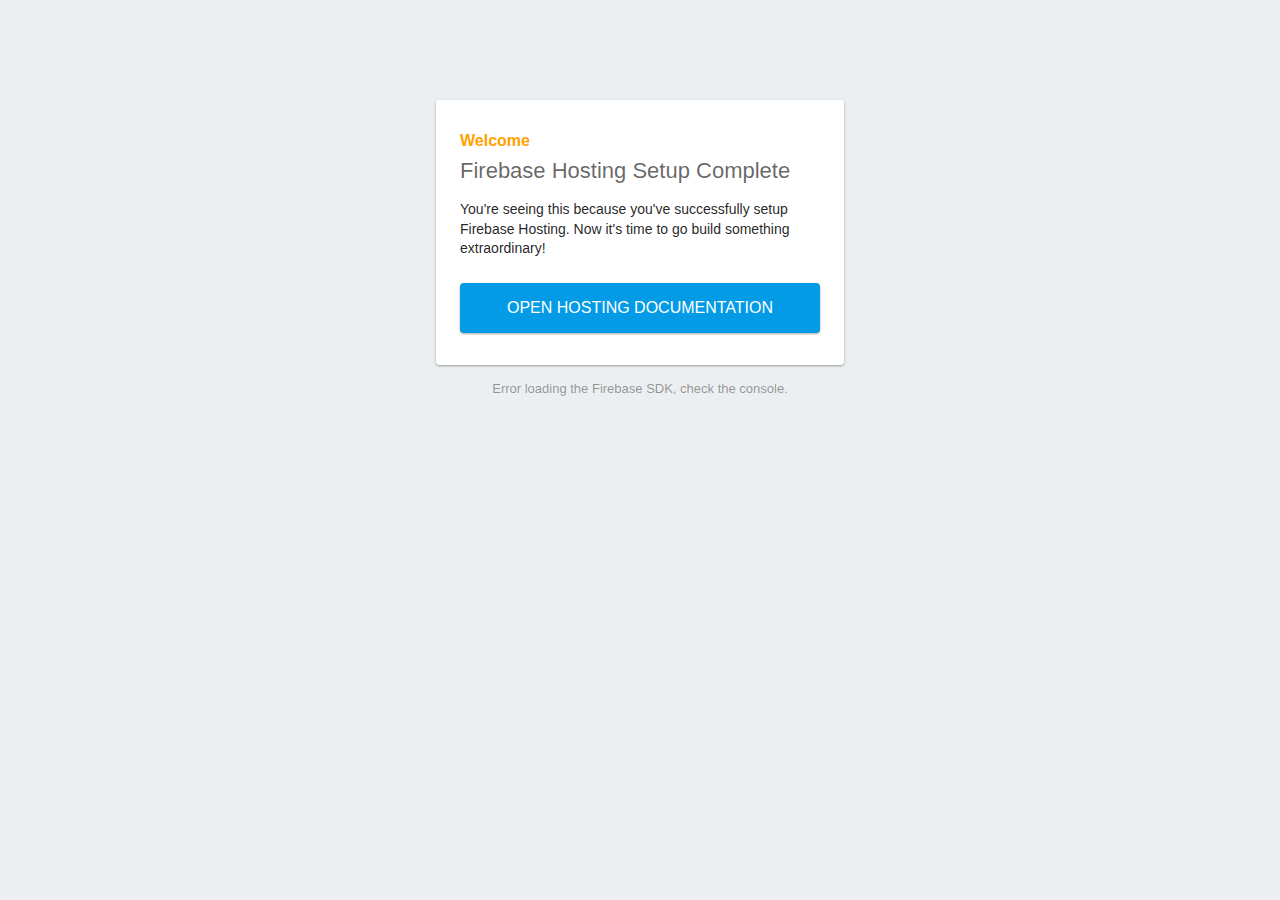
==== public/index.html @ 754c467e "10/6 AM" ====
<!DOCTYPE html>
<html>
  <head>
    <meta charset="utf-8">
    <meta name="viewport" content="width=device-width, initial-scale=1">
    <title>Welcome to Firebase Hosting</title>

    <!-- update the version number as needed -->
    <script defer src="/__/firebase/7.22.1/firebase-app.js"></script>
    <!-- include only the Firebase features as you need -->
    <script defer src="/__/firebase/7.22.1/firebase-auth.js"></script>
    <script defer src="/__/firebase/7.22.1/firebase-database.js"></script>
    <script defer src="/__/firebase/7.22.1/firebase-messaging.js"></script>
    <script defer src="/__/firebase/7.22.1/firebase-storage.js"></script>
    <script defer src="/__/firebase/7.22.1/firebase-analytics.js"></script>
    <script defer src="/__/firebase/7.22.1/firebase-remote-config.js"></script>
    <script defer src="/__/firebase/7.22.1/firebase-performance.js"></script>
    <!-- initialize the SDK after all desired features are loaded -->
    <script defer src="/__/firebase/init.js"></script>

    <style media="screen">
      body { background: #ECEFF1; color: rgba(0,0,0,0.87); font-family: Roboto, Helvetica, Arial, sans-serif; margin: 0; padding: 0; }
      #message { background: white; max-width: 360px; margin: 100px auto 16px; padding: 32px 24px; border-radius: 3px; }
      #message h2 { color: #ffa100; font-weight: bold; font-size: 16px; margin: 0 0 8px; }
      #message h1 { font-size: 22px; font-weight: 300; color: rgba(0,0,0,0.6); margin: 0 0 16px;}
      #message p { line-height: 140%; margin: 16px 0 24px; font-size: 14px; }
      #message a { display: block; text-align: center; background: #039be5; text-transform: uppercase; text-decoration: none; color: white; padding: 16px; border-radius: 4px; }
      #message, #message a { box-shadow: 0 1px 3px rgba(0,0,0,0.12), 0 1px 2px rgba(0,0,0,0.24); }
      #load { color: rgba(0,0,0,0.4); text-align: center; font-size: 13px; }
      @media (max-width: 600px) {
        body, #message { margin-top: 0; background: white; box-shadow: none; }
        body { border-top: 16px solid #ffa100; }
      }
    </style>
  </head>
  <body>
    <div id="message">
      <h2>Welcome</h2>
      <h1>Firebase Hosting Setup Complete</h1>
      <p>You're seeing this because you've successfully setup Firebase Hosting. Now it's time to go build something extraordinary!</p>
      <a target="_blank" href="https://firebase.google.com/docs/hosting/">Open Hosting Documentation</a>
    </div>
    <p id="load">Firebase SDK Loading&hellip;</p>

    <script>
      document.addEventListener('DOMContentLoaded', function() {
        const loadEl = document.querySelector('#load');
        // // 🔥🔥🔥🔥🔥🔥🔥🔥🔥🔥🔥🔥🔥🔥🔥🔥🔥🔥🔥🔥🔥🔥🔥🔥🔥🔥🔥🔥🔥🔥🔥
        // // The Firebase SDK is initialized and available here!
        //
        // firebase.auth().onAuthStateChanged(user => { });
        // firebase.database().ref('/path/to/ref').on('value', snapshot => { });
        // firebase.messaging().requestPermission().then(() => { });
        // firebase.storage().ref('/path/to/ref').getDownloadURL().then(() => { });
        // firebase.analytics(); // call to activate
        // firebase.analytics().logEvent('tutorial_completed');
        // firebase.performance(); // call to activate
        //
        // // 🔥🔥🔥🔥🔥🔥🔥🔥🔥🔥🔥🔥🔥🔥🔥🔥🔥🔥🔥🔥🔥🔥🔥🔥🔥🔥🔥🔥🔥🔥🔥

        try {
          let app = firebase.app();
          let features = [
            'auth', 
            'database', 
            'messaging', 
            'storage', 
            'analytics', 
            'remoteConfig',
            'performance',
          ].filter(feature => typeof app[feature] === 'function');
          loadEl.textContent = `Firebase SDK loaded with ${features.join(', ')}`;
        } catch (e) {
          console.error(e);
          loadEl.textContent = 'Error loading the Firebase SDK, check the console.';
        }
      });
    </script>
  </body>
</html>
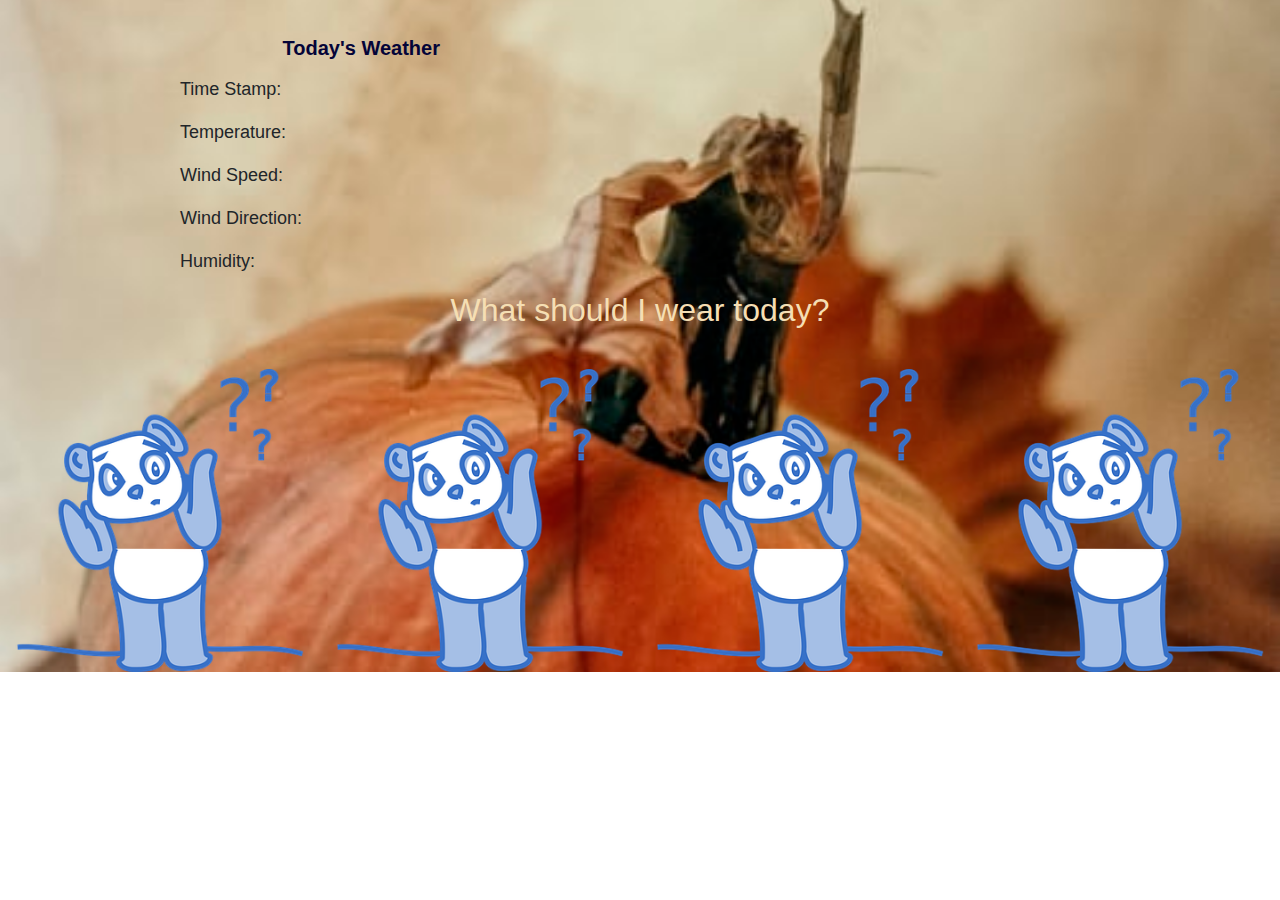
==== commit 9cea2441: "10/6 EOC" ====
--- a/public/index.html
+++ b/public/index.html
@@ -1,80 +1,77 @@
 <!DOCTYPE html>
-<html>
-  <head>
-    <meta charset="utf-8">
-    <meta name="viewport" content="width=device-width, initial-scale=1">
-    <title>Welcome to Firebase Hosting</title>
+<html lang="en">
+<head>
+    <meta charset="UTF-8">
+    <!--Bootstrap CSS-->
+    <link rel="stylesheet" href="https://stackpath.bootstrapcdn.com/bootstrap/4.5.2/css/bootstrap.min.css" integrity="sha384-JcKb8q3iqJ61gNV9KGb8thSsNjpSL0n8PARn9HuZOnIxN0hoP+VmmDGMN5t9UJ0Z" crossorigin="anonymous">
+    <meta name="viewport" content="width=device-width, initial-scale=1.0">
+    <!--CSS-->
+    <link rel="stylesheet" href="index.css">
+    <!--BOOTSTRAP RESPONSIVE META TAG-->
+    <title>What should I wear today?</title>
+</head>
+<body onload = "fetchResults()"> 
+ 
+<div class="container">  
 
-    <!-- update the version number as needed -->
-    <script defer src="/__/firebase/7.22.1/firebase-app.js"></script>
-    <!-- include only the Firebase features as you need -->
-    <script defer src="/__/firebase/7.22.1/firebase-auth.js"></script>
-    <script defer src="/__/firebase/7.22.1/firebase-database.js"></script>
-    <script defer src="/__/firebase/7.22.1/firebase-messaging.js"></script>
-    <script defer src="/__/firebase/7.22.1/firebase-storage.js"></script>
-    <script defer src="/__/firebase/7.22.1/firebase-analytics.js"></script>
-    <script defer src="/__/firebase/7.22.1/firebase-remote-config.js"></script>
-    <script defer src="/__/firebase/7.22.1/firebase-performance.js"></script>
-    <!-- initialize the SDK after all desired features are loaded -->
-    <script defer src="/__/firebase/init.js"></script>
+    <!--Submit button
+    <div class="container_btn">        
+        <button class="btn btn-primary" id="submit" type="submit">Click to see how to dress today</button>
+    </div> -->
 
-    <style media="screen">
-      body { background: #ECEFF1; color: rgba(0,0,0,0.87); font-family: Roboto, Helvetica, Arial, sans-serif; margin: 0; padding: 0; }
-      #message { background: white; max-width: 360px; margin: 100px auto 16px; padding: 32px 24px; border-radius: 3px; }
-      #message h2 { color: #ffa100; font-weight: bold; font-size: 16px; margin: 0 0 8px; }
-      #message h1 { font-size: 22px; font-weight: 300; color: rgba(0,0,0,0.6); margin: 0 0 16px;}
-      #message p { line-height: 140%; margin: 16px 0 24px; font-size: 14px; }
-      #message a { display: block; text-align: center; background: #039be5; text-transform: uppercase; text-decoration: none; color: white; padding: 16px; border-radius: 4px; }
-      #message, #message a { box-shadow: 0 1px 3px rgba(0,0,0,0.12), 0 1px 2px rgba(0,0,0,0.24); }
-      #load { color: rgba(0,0,0,0.4); text-align: center; font-size: 13px; }
-      @media (max-width: 600px) {
-        body, #message { margin-top: 0; background: white; box-shadow: none; }
-        body { border-top: 16px solid #ffa100; }
-      }
-    </style>
-  </head>
-  <body>
-    <div id="message">
-      <h2>Welcome</h2>
-      <h1>Firebase Hosting Setup Complete</h1>
-      <p>You're seeing this because you've successfully setup Firebase Hosting. Now it's time to go build something extraordinary!</p>
-      <a target="_blank" href="https://firebase.google.com/docs/hosting/">Open Hosting Documentation</a>
+    <!--Current Weather-->
+    <div class = "grid-container_deck ">
+        <div class="card-deck row align-items-center">
+            <!--Weather Details-->
+            <div class="card-body_details col" id="details">
+                <h5 class="card-title">Today's Weather</h5>
+                <p class="card-text" id="currentWeather"></p>
+                <p class=currentWeather id=currentTime>Time Stamp: </p>
+                <p class=currentWeather id=currentTemp>Temperature: </p>
+                <p class=currentWeather id=currentWindSpeed>Wind Speed: </p>
+                <p class=currentWeather id=currentWindDir>Wind Direction: </p>
+                <p class=currentWeather id=currentHumidity>Humidity: </p>
+            </div>
+        
+            <!--Weather Image-->   
+            <div class="card-body_details col" id="weatherImage">
+              <img id="apiIcon"src="" class="card-img" alt="">
+            </div>            
+        </div>
+
+        <div class="sectiontitle">
+          <h2>What should I wear today?</h2>
+
+        </div>
+  
+        <!--Display clothing type-->
+        <div class="card-group row align-items-center">
+          <div class="card_images col">   
+            <img id="bottoms" src="./assets/defaultClothingImage.webp" class="card-img-top" alt="QuestioningBear">
+          </div>
+
+        <div class="card_images col">        
+            <img id="tops" src="./assets/defaultClothingImage.webp" class="card-img-top" alt="QuestioningBear">
+        </div>
+    
+        <div class="card_images col">         
+            <img id="outerwear" src="./assets/defaultClothingImage.webp" class="card-img-top" alt="QuestioningBear">
+        </div>
+
+        <div class="card_images col">         
+          <img id="accessories" src="./assets/defaultClothingImage.webp" class="card-img-top" alt="QuestioningBear">
+      </div>
+      </div>
     </div>
-    <p id="load">Firebase SDK Loading&hellip;</p>
+ 
 
-    <script>
-      document.addEventListener('DOMContentLoaded', function() {
-        const loadEl = document.querySelector('#load');
-        // // 🔥🔥🔥🔥🔥🔥🔥🔥🔥🔥🔥🔥🔥🔥🔥🔥🔥🔥🔥🔥🔥🔥🔥🔥🔥🔥🔥🔥🔥🔥🔥
-        // // The Firebase SDK is initialized and available here!
-        //
-        // firebase.auth().onAuthStateChanged(user => { });
-        // firebase.database().ref('/path/to/ref').on('value', snapshot => { });
-        // firebase.messaging().requestPermission().then(() => { });
-        // firebase.storage().ref('/path/to/ref').getDownloadURL().then(() => { });
-        // firebase.analytics(); // call to activate
-        // firebase.analytics().logEvent('tutorial_completed');
-        // firebase.performance(); // call to activate
-        //
-        // // 🔥🔥🔥🔥🔥🔥🔥🔥🔥🔥🔥🔥🔥🔥🔥🔥🔥🔥🔥🔥🔥🔥🔥🔥🔥🔥🔥🔥🔥🔥🔥
+    <!--JS SCRIPT-->
+    <script type="text/javascript" src="./index.js"></script> 
 
-        try {
-          let app = firebase.app();
-          let features = [
-            'auth', 
-            'database', 
-            'messaging', 
-            'storage', 
-            'analytics', 
-            'remoteConfig',
-            'performance',
-          ].filter(feature => typeof app[feature] === 'function');
-          loadEl.textContent = `Firebase SDK loaded with ${features.join(', ')}`;
-        } catch (e) {
-          console.error(e);
-          loadEl.textContent = 'Error loading the Firebase SDK, check the console.';
-        }
-      });
-    </script>
-  </body>
-</html>
+    <!--BOOTSTRAP SCRIPTS-->
+    <script src="https://code.jquery.com/jquery-3.5.1.slim.min.js" integrity="sha384-DfXdz2htPH0lsSSs5nCTpuj/zy4C+OGpamoFVy38MVBnE+IbbVYUew+OrCXaRkfj" crossorigin="anonymous"></script>
+    <script src="https://cdn.jsdelivr.net/npm/popper.js@1.16.1/dist/umd/popper.min.js" integrity="sha384-9/reFTGAW83EW2RDu2S0VKaIzap3H66lZH81PoYlFhbGU+6BZp6G7niu735Sk7lN" crossorigin="anonymous"></script>
+    <script src="https://stackpath.bootstrapcdn.com/bootstrap/4.5.2/js/bootstrap.min.js" integrity="sha384-B4gt1jrGC7Jh4AgTPSdUtOBvfO8shuf57BaghqFfPlYxofvL8/KUEfYiJOMMV+rV" crossorigin="anonymous"></script> 
+  </div>
+</body>
+</html>--- a/public/index.css
+++ b/public/index.css
@@ -0,0 +1,51 @@
+.container {
+    max-width: 100%;
+    background-image: url(./assets/backgroundfall3.jpg);
+    background-size: 100vmax;
+    background-position: center;
+}
+
+.grid-container_deck{
+    display: inline-grid;
+    align-items: center;
+}  
+
+.card-body_details {
+/*background-image: linear-gradient( 109.6deg,  rgba(48,207,208,1) 11.2%, rgba(51,8,103,1) 92.5% );*/
+justify-self: center;
+padding-top: 2em;;
+padding-left: 10em;
+font-size: large;
+font-weight: 500;
+}
+
+#details h5 {
+    text-align: center;
+    font-weight: bold;
+    color: rgb(4, 4, 56);
+}
+
+#currentWeather {
+   text-align: center;
+   font-family: Verdana, Geneva, Tahoma, sans-serif;
+   height: auto;
+   width: auto; 
+}
+
+#weatherImage {
+    padding-right: 10em;
+}
+.grid-container{
+    display: inline-grid ;
+    flex-direction: row;
+    justify-items: center;   
+}
+
+.sectiontitle h2 {
+    text-align: center;
+    color:wheat;
+}
+
+.card-group {
+    padding-top: 2em;
+}
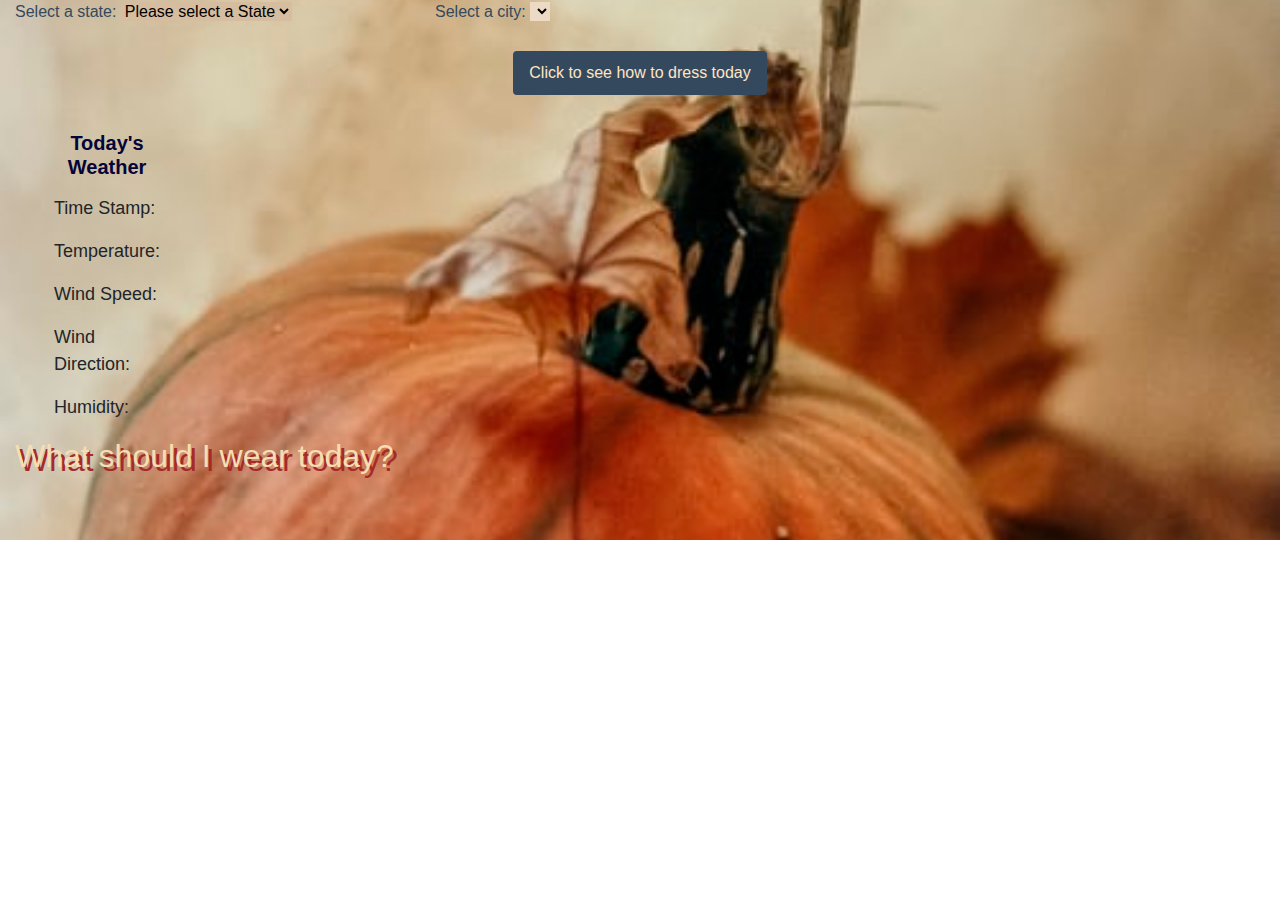
==== commit 83c05d37: "10/6 EOD" ====
--- a/public/index.html
+++ b/public/index.html
@@ -10,16 +10,86 @@
     <!--BOOTSTRAP RESPONSIVE META TAG-->
     <title>What should I wear today?</title>
 </head>
-<body onload = "fetchResults()"> 
+<body> 
  
 <div class="container">  
 
-    <!--Submit button
-    <div class="container_btn">        
-        <button class="btn btn-primary" id="submit" type="submit">Click to see how to dress today</button>
-    </div> -->
+    <form>
+      <div class="form-row">
+        <div class="col-4">
+          <label class="formInput" for="states">Select a state:</label>
+          <select name="states" id="states" onchange="changeState()">
+          <option value="selectvalue">Please select a State</option>
+        <option value="alabama">Alabama</option>
+        <option value="alaska">Alaska</option>
+        <option value="arizona">Arizona</option>
+        <option value="arkansas">Arkansas</option>
+        <option value="california">California</option>
+        <option value="colorado">Colorado</option>
+        <option value="connecticut">Connecticut</option>
+        <option value="delaware">Delaware</option>
+        <option value="florida">Florida</option>
+        <option value="georgia">Georgia</option>
+        <option value="hawaii">Hawaii</option>
+        <option value="idaho">Idaho</option>
+        <option value="illinois">Illinois</option>
+        <option value="indiana">Indiana</option>
+        <option value="iowa">Iowa</option>
+        <option value="kansas">Kansas</option>
+        <option value="kentucky">Kentucky</option>
+        <option value="louisiana">Louisiana</option>
+        <option value="maine">Maine</option>
+        <option value="maryland">Maryland</option>
+        <option value="massachuesetts">Massachusetts</option>
+        <option value="michigan">Michigan</option>
+        <option value="minnesota">Minnesota</option>
+        <option value="mississipi">Mississippi</option>
+        <option value="missouri">Missouri</option>
+        <option value="montana">Montana</option>
+        <option value="nebraska">Nebraska</option>
+        <option value="nevada">Nevada</option>
+        <option value="new hampshire">New Hampshire</option>
+        <option value="new jersey">New Jersey</option>
+        <option value="new mexico">New Mexico</option>
+        <option value="new york">New York</option>
+        <option value="north carolina">North Carolina</option>
+        <option value="north dakota">North Dakota</option>
+        <option value="ohio">Ohio</option>
+        <option value="oklahoma">Oklahoma</option>
+        <option value="oregon">Oregon</option>
+        <option value="pennsylvania">Pennsylvania</option>
+        <option value="rhode island">Rhode Island</option>
+        <option value="south carolina">South Carolina</option>
+        <option value="south dakota">South Dakota</option>
+        <option value="tennessee">Tennessee</option>
+        <option value="texas">Texas</option>
+        <option value="utah">Utah</option>
+        <option value="vermont">Vermont</option>
+        <option value="virginia">Virginia</option>
+        <option value="washington">Washington</option>
+        <option value="washington d.c.">Washington D.C.</option>
+        <option value="west virginia">West Virginia</option>
+        <option value="wisconsin">Wisconsin</option>
+        <option value="wyoming">Wyoming</option>
+          </select>
+        </div>
 
-    <!--Current Weather-->
+        <div class="col-6">
+            <label class="formInput" for="cities">Select a city:</label>
+            <select name="cities" id="cities"> </select> 
+          <option value=""></option>
+        </div>
+      </div>
+    </form>
+
+        <!--Submit button-->        
+    <div class="containerbutton">
+      <div>
+        <button class="btn" id="submit" type="submit">Click to see how to dress today</button>
+      </div>
+    </div>
+
+  <!--Current Weather-->
     <div class = "grid-container_deck ">
         <div class="card-deck row align-items-center">
             <!--Weather Details-->
@@ -47,19 +117,19 @@
         <!--Display clothing type-->
         <div class="card-group row align-items-center">
           <div class="card_images col">   
-            <img id="bottoms" src="./assets/defaultClothingImage.webp" class="card-img-top" alt="QuestioningBear">
+            <img id="bottoms" src="" class="card-img-top" alt="">
           </div>
 
         <div class="card_images col">        
-            <img id="tops" src="./assets/defaultClothingImage.webp" class="card-img-top" alt="QuestioningBear">
+            <img id="tops" src="" class="card-img-top" alt="">
         </div>
     
         <div class="card_images col">         
-            <img id="outerwear" src="./assets/defaultClothingImage.webp" class="card-img-top" alt="QuestioningBear">
+            <img id="outerwear" src="" class="card-img-top" alt="">
         </div>
 
         <div class="card_images col">         
-          <img id="accessories" src="./assets/defaultClothingImage.webp" class="card-img-top" alt="QuestioningBear">
+          <img id="accessories" src="" class="card-img-top" alt="">
       </div>
       </div>
     </div>
--- a/public/index.css
+++ b/public/index.css
@@ -5,16 +5,64 @@
     background-position: center;
 }
 
-.grid-container_deck{
+.formInput{
+    color: #34495e
+    
+}
+
+#states {
+    border: none;
+    background-color: #d6bda0;
+
+}
+#cities {
+    border: none;
+    background-color: #ecdac5;
+}
+
+.containerbutton {
+    text-align: center;
+}
+
+#submit {
+    background: #34495e;
+    color: bisque;
+    border: 0.25rem solid #34495e;
+    position: relative;
+    z-index: 1;
+    overflow: hidden;
+  }
+  #submit:hover {
+    color: #34495e;}
+
+#submit::after {
+  content: "";
+  background: lightslategrey;
+  position: absolute;
+  z-index: -1;
+  padding: 0.85em 0.75em;
+  display: block;
+}
+#submit:after {
+  left: 0;
+  right: 0;
+  top: 0;
+  bottom: 0;
+  transform: scale(0, 0) rotate(-180deg);
+}
+#submit:hover::after {
+  transform: scale(1, 1) rotate(0deg);
+}
+
+.grid-container_deck {
     display: inline-grid;
     align-items: center;
 }  
 
 .card-body_details {
-/*background-image: linear-gradient( 109.6deg,  rgba(48,207,208,1) 11.2%, rgba(51,8,103,1) 92.5% );*/
 justify-self: center;
 padding-top: 2em;;
-padding-left: 10em;
+padding-left: 3em;
 font-size: large;
 font-weight: 500;
 }
@@ -33,7 +81,7 @@
 }
 
 #weatherImage {
-    padding-right: 10em;
+    padding-right: 5em;
 }
 .grid-container{
     display: inline-grid ;
@@ -44,8 +92,10 @@
 .sectiontitle h2 {
     text-align: center;
     color:wheat;
+    text-shadow: 4px 4px brown;
 }
 
 .card-group {
     padding-top: 2em;
 }
+
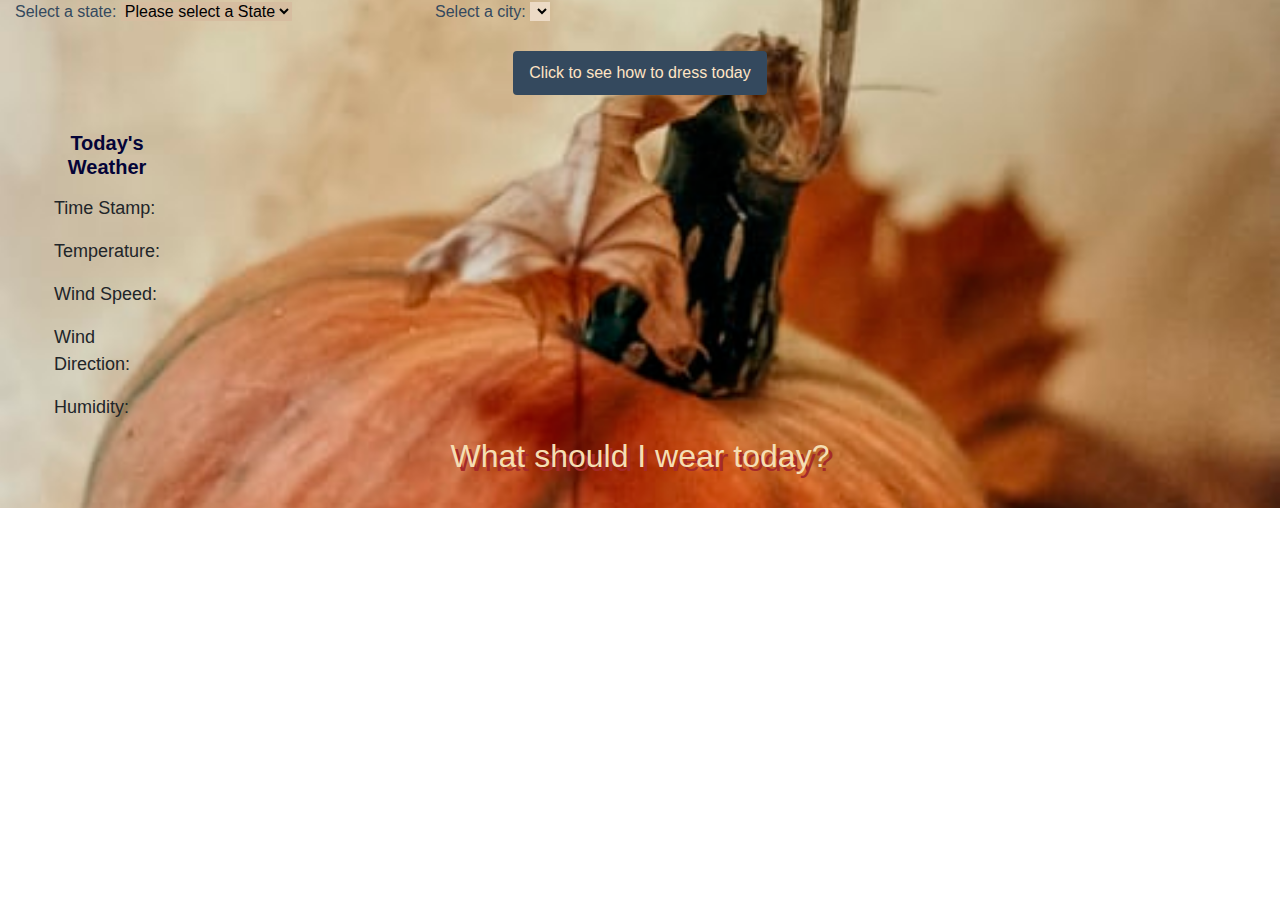
==== commit e8f75b21: "10/12 EOC" ====
--- a/public/index.html
+++ b/public/index.html
@@ -19,7 +19,7 @@
         <div class="col-4">
           <label class="formInput" for="states">Select a state:</label>
           <select name="states" id="states" onchange="changeState()">
-          <option value="selectvalue">Please select a State</option>
+        <option value="selectvalue">Please select a State</option>
         <option value="alabama">Alabama</option>
         <option value="alaska">Alaska</option>
         <option value="arizona">Arizona</option>
@@ -80,16 +80,18 @@
           <option value=""></option>
         </div>
       </div>
-    </form>
+    </form> 
+    <!--end form-->
 
         <!--Submit button-->        
     <div class="containerbutton">
       <div>
         <button class="btn" id="submit" type="submit">Click to see how to dress today</button>
       </div>
-    </div>
+    </div> 
+    <!--end button-->
 
-  <!--Current Weather-->
+    <!--Current Weather-->
     <div class = "grid-container_deck ">
         <div class="card-deck row align-items-center">
             <!--Weather Details-->
@@ -101,40 +103,54 @@
                 <p class=currentWeather id=currentWindSpeed>Wind Speed: </p>
                 <p class=currentWeather id=currentWindDir>Wind Direction: </p>
                 <p class=currentWeather id=currentHumidity>Humidity: </p>
-            </div>
+            </div>        
+              <!--end current weather-->
         
             <!--Weather Image-->   
             <div class="card-body_details col" id="weatherImage">
               <img id="apiIcon"src="" class="card-img" alt="">
-            </div>            
+            </div> 
+            <!--end weather image-->
+          </div>
         </div>
-
-        <div class="sectiontitle">
-          <h2>What should I wear today?</h2>
-
-        </div>
-  
-        <!--Display clothing type-->
-        <div class="card-group row align-items-center">
-          <div class="card_images col">   
-            <img id="bottoms" src="" class="card-img-top" alt="">
-          </div>
-
-        <div class="card_images col">        
-            <img id="tops" src="" class="card-img-top" alt="">
-        </div>
-    
-        <div class="card_images col">         
-            <img id="outerwear" src="" class="card-img-top" alt="">
-        </div>
-
-        <div class="card_images col">         
-          <img id="accessories" src="" class="card-img-top" alt="">
-      </div>
+        <!--end grid containter-->
+   
+   
+        <!--title-->
+    <div class="containerTitle"> 
+      <div class="sectiontitle">
+        <h2>What should I wear today?</h2>
       </div>
     </div>
- 
+        <!--end of title-->
 
+  
+    <!--Display clothing type-->
+    <div class="card-group row align-items-center">
+      <div class="card_images col">   
+        <img id="bottoms" src="" class="card-img-top" alt="">
+      </div>
+      <!--end of bottoms-->
+
+      <div class="card_images col">        
+          <img id="tops" src="" class="card-img-top" alt="">
+      </div>
+      <!--end of tops-->
+  
+      <div class="card_images col">         
+          <img id="outerwear" src="" class="card-img-top" alt="">
+      </div>
+      <!--end of outerWear-->
+
+      <div class="card_images col">         
+        <img id="accessories" src="" class="card-img-top" alt="">
+      </div>
+      <!--end of acessories-->
+    </div>
+    <!--end card group-->
+
+
+</div>
     <!--JS SCRIPT-->
     <script type="text/javascript" src="./index.js"></script> 
 
@@ -142,6 +158,6 @@
     <script src="https://code.jquery.com/jquery-3.5.1.slim.min.js" integrity="sha384-DfXdz2htPH0lsSSs5nCTpuj/zy4C+OGpamoFVy38MVBnE+IbbVYUew+OrCXaRkfj" crossorigin="anonymous"></script>
     <script src="https://cdn.jsdelivr.net/npm/popper.js@1.16.1/dist/umd/popper.min.js" integrity="sha384-9/reFTGAW83EW2RDu2S0VKaIzap3H66lZH81PoYlFhbGU+6BZp6G7niu735Sk7lN" crossorigin="anonymous"></script>
     <script src="https://stackpath.bootstrapcdn.com/bootstrap/4.5.2/js/bootstrap.min.js" integrity="sha384-B4gt1jrGC7Jh4AgTPSdUtOBvfO8shuf57BaghqFfPlYxofvL8/KUEfYiJOMMV+rV" crossorigin="anonymous"></script> 
-  </div>
+
 </body>
 </html>--- a/public/index.css
+++ b/public/index.css
@@ -1,13 +1,11 @@
 .container {
-    max-width: 100%;
+    max-width: 100vw;
     background-image: url(./assets/backgroundfall3.jpg);
-    background-size: 100vmax;
-    background-position: center;
-}
+    background-size: cover;
+    background-position: center;}
 
 .formInput{
-    color: #34495e
-    
+    color: #34495e;
 }
 
 #states {
@@ -32,27 +30,6 @@
     z-index: 1;
     overflow: hidden;
   }
-  #submit:hover {
-    color: #34495e;}
-
-#submit::after {
-  content: "";
-  background: lightslategrey;
-  position: absolute;
-  z-index: -1;
-  padding: 0.85em 0.75em;
-  display: block;
-}
-#submit:after {
-  left: 0;
-  right: 0;
-  top: 0;
-  bottom: 0;
-  transform: scale(0, 0) rotate(-180deg);
-}
-#submit:hover::after {
-  transform: scale(1, 1) rotate(0deg);
-}
 
 .grid-container_deck {
     display: inline-grid;
@@ -60,11 +37,11 @@
 }  
 
 .card-body_details {
-justify-self: center;
-padding-top: 2em;;
-padding-left: 3em;
-font-size: large;
-font-weight: 500;
+    justify-self: center;
+    padding-top: 2em;;
+    padding-left: 3em;
+    font-size: large;
+    font-weight: 500;
 }
 
 #details h5 {
@@ -83,19 +60,14 @@
 #weatherImage {
     padding-right: 5em;
 }
-.grid-container{
-    display: inline-grid ;
-    flex-direction: row;
-    justify-items: center;   
-}
 
-.sectiontitle h2 {
+.containerTitle h2{
     text-align: center;
     color:wheat;
     text-shadow: 4px 4px brown;
 }
 
-.card-group {
+.card-images {
     padding-top: 2em;
 }
 
